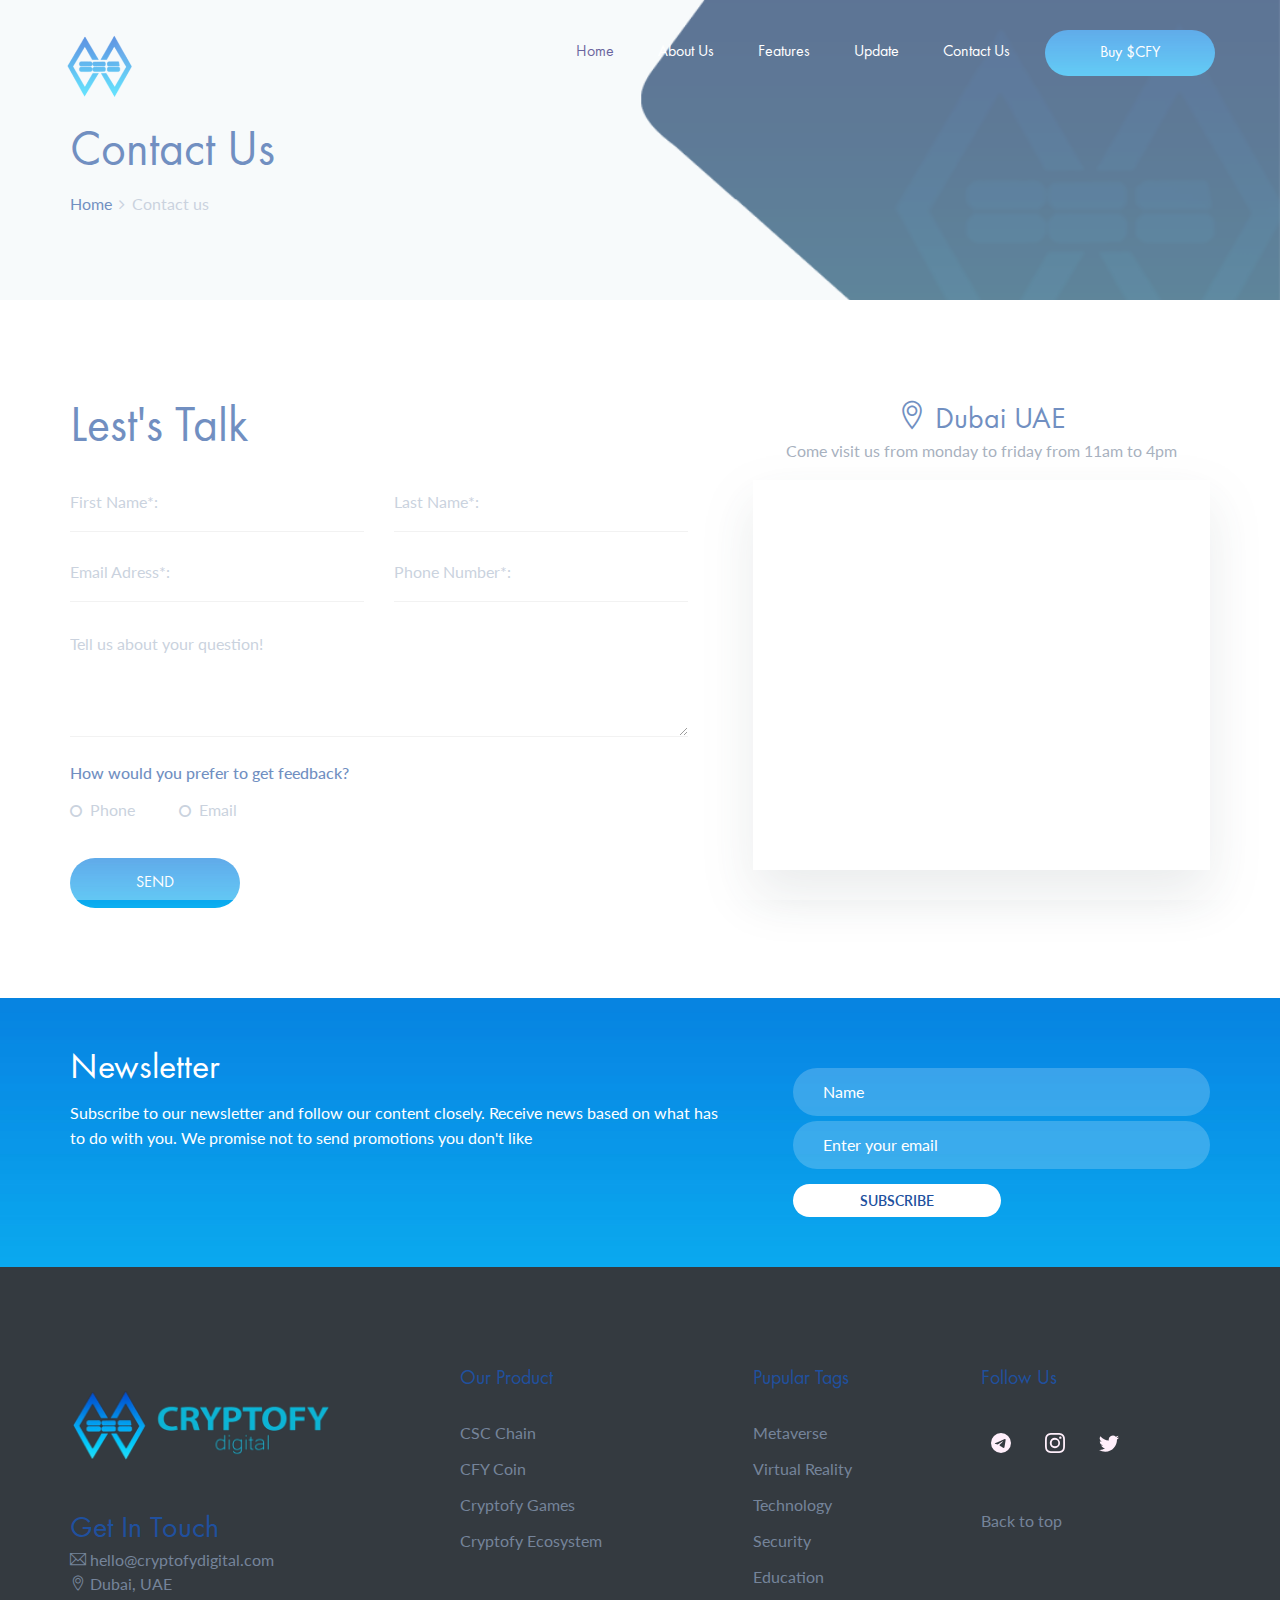
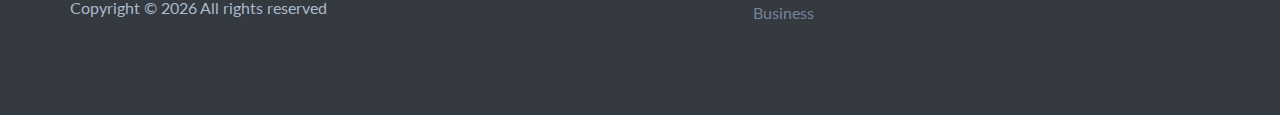
==== cryptofy/contact.html @ 487eb1ef "Initial commit" ====
<!DOCTYPE html>
<html lang="en">

<head>
	<title>CryptofyDigital</title>
	<meta charset="UTF-8">
	<meta name="description" content="Cryptocurrency Landing Page Template">
	<meta name="keywords" content="cryptocurrency, unica, creative, html">
	<meta name="viewport" content="width=device-width, initial-scale=1.0">

	<!-- Favicon -->
	<link href="img/icon.png" rel="shortcut icon" />


	<!-- Live style sheet -->
	<link href="https://cdn.jsdelivr.net/npm/bootstrap@5.3.0-alpha1/dist/css/bootstrap.min.css" rel="stylesheet"
		integrity="sha384-GLhlTQ8iRABdZLl6O3oVMWSktQOp6b7In1Zl3/Jr59b6EGGoI1aFkw7cmDA6j6gD" crossorigin="anonymous">
	<link href="https://unpkg.com/aos@2.3.1/dist/aos.css" rel="stylesheet">
	<link rel="stylesheet" href="Bootstrap/bootstrap-icons-1.9.1/fonts/bootstrap-icons.woff">

	<!-- Google Fonts -->
	<link href="https://fonts.googleapis.com/css?family=Lato" rel="stylesheet">

	<!-- Stylesheets -->
	<link rel="stylesheet" href="css/bootstrap.min.css" />
	<link rel="stylesheet" href="css/font-awesome.min.css" />
	<link rel="stylesheet" href="css/themify-icons.css" />
	<link rel="stylesheet" href="css/owl.carousel.css" />
	<link rel="stylesheet" href="css/style.css" />
	<link rel="stylesheet" href="cdnjs/aos.css">


	<!--[if lt IE 9]>
	  <script src="https://oss.maxcdn.com/html5shiv/3.7.2/html5shiv.min.js"></script>
	  <script src="https://oss.maxcdn.com/respond/1.4.2/respond.min.js"></script>
	<![endif]-->

</head>

<body>
	<!-- Page Preloder -->
	<div id="preloder">
		<div class="loader">
			<img src="img/icon.png" alt="">
		</div>
	</div>

	<!-- Header section -->
	<header class="header-section clearfix">
		<div class="container-fluid">
			<a href="index.html" class="site-logo" data-aos="fade-in" data-aos-delay="500" data-aos-duration="1000"
				data-aos-once="true">
				<img src="img/icon.png" alt="">
			</a>
			<div class="responsive-bar" style="color: #16d0c5;"><i class="fa fa-bars"></i></div>
			<a href="" class="user" style="color: #16d0c5;"><i class="fa fa-rocket"></i></a>
			<a href="" class="site-btn border-0"
				style="background-image: url('img/color.jpg'); background-size: cover; background-position: center;"
				data-aos="fade-in" data-aos-delay="900" data-aos-duration="1000" data-aos-once="true">
				Buy $CFY</a>
			<nav class="main-menu" data-aos="fade-in" data-aos-delay="800" data-aos-duration="1000"
				data-aos-once="true">
				<ul class="menu-list">
					<li><a href="home.html" style="color: #140b69;">Home</a></li>
					<li><a href="about.html">About Us</a></li>
					<li><a href="home.html #features">Features</a></li>
					<li><a href="update.html">Update</a></li>
					<li><a href="contact.html">Contact Us</a></li>
				</ul>
			</nav>
		</div>
	</header>
	<!-- Header section end -->




	<!-- Page info section -->
	<section id="top" class="page-info-section">
		<div class="container"> <br>
			<h2>Contact Us</h2>
			<div class="site-beradcamb">
				<a href="home.html">Home</a>
				<span><i class="fa fa-angle-right"></i> Contact us</span>
			</div>
		</div>
	</section>
	<!-- Page info end -->



	<!-- Contact section -->
	<section class="contact-page spad">
		<div class="container">
			<div class="row">
				<div class="col-lg-7">

					<h2 class="text-left">Lest's Talk</h2><br>

					<form class="contact-form">
						<div class="row">
							<div class="col-md-6">
								<div class="form-group">
									<input class="check-form" type="text" placeholder="First Name*:">
									<span><i class="ti-check"></i></span>
								</div>
							</div>
							<div class="col-md-6">
								<div class="form-group">
									<input class="check-form" type="text" placeholder="Last Name*:">
									<span><i class="ti-check"></i></span>
								</div>
							</div>
							<div class="col-md-6">
								<div class="form-group">
									<input class="check-form" type="text" placeholder="Email Adress*:">
									<span><i class="ti-check"></i></span>
								</div>
							</div>
							<div class="col-md-6">
								<div class="form-group">
									<input class="check-form" type="text" placeholder="Phone Number*:">
									<span><i class="ti-check"></i></span>
								</div>
							</div>
							<div class="col-md-12">
								<div class="form-group">
									<textarea placeholder="Tell us about your question!"></textarea>
								</div>
								<h5 class="mb-3">How would you prefer to get feedback?</h5>
								<div class="contact-type">
									<label class="ct-label">Phone
										<input type="radio" name="radio">
										<span class="checkmark"></span>
									</label>
									<label class="ct-label">Email
										<input type="radio" name="radio">
										<span class="checkmark"></span>
									</label>

								</div>

								<button class="site-btn sb-gradients mt-4"
									style="background-image: url('img/color.jpg'); background-size: cover; background-position: center;">SEND</button>
							</div>
						</div>
					</form>
				</div>

				<div class="col-lg-5 mt-5 mt-lg-0 direct-contat">

					<h3 class="text-center" data-aos="fade-up" data-aos-delay="500" data-aos-duration="1000"
						data-aos-once="true"> <i class="ti-location-pin"></i> Dubai UAE</h3>
					<p class="text-center" data-aos="fade-up" data-aos-delay="600" data-aos-duration="1000"
						data-aos-once="true">Come visit us from monday to friday from 11am to 4pm</p>
					<div class=" map" id="map-canvas" data-aos="fade-up" data-aos-delay="700" data-aos-duration="1000"
						data-aos-once="true">
						<iframe
							src="https://www.google.com/maps/embed?pb=!1m18!1m12!1m3!1d462560.3011847609!2d54.94728813023997!3d25.076381471610407!2m3!1f0!2f0!3f0!3m2!1i1024!2i768!4f13.1!3m3!1m2!1s0x3e5f43496ad9c645%3A0xbde66e5084295162!2sDubai%20-%20United%20Arab%20Emirates!5e0!3m2!1sen!2sng!4v1676379665597!5m2!1sen!2sng"
							width="460" height="390" style="border:0;" allowfullscreen="" loading="lazy"
							referrerpolicy="no-referrer-when-downgrade"></iframe>
					</div>
				</div>

			</div>
		</div>
	</section>
	<!-- Contact section end -->


	<!-- Newsletter section -->
	<section class="newsletter-section" style="background-image: url('img/color.jpg');
				background-size: cover; background-position: center;">
		<div class="container text-white">
			<div class="row">
				<div class="col-lg-7 newsletter-text">
					<h2>Newsletter</h2>
					<p>Subscribe to our newsletter and follow our content closely. Receive news based on what
						has to do
						with you.
						We promise not to send promotions you don't like</p>
				</div>
				<div class="col-lg-5 col-md-8 offset-lg-0 offset-md-2">
					<form class="newsletter-form">
						<input type="text" placeholder="Name" required>
						<input type="email" placeholder="Enter your email" required>
						<button class="btn btn-large">SUBSCRIBE</button>
					</form>
				</div>
			</div>
		</div>
	</section>
	<!-- Newsletter section end -->


	<!-- Footer section -->
	<footer class="footer-section bg-dark">
		<div class="container">
			<div class="row spad">
				<div class="col-md-6 col-lg-3 footer-widget">
					<img src="img/logo.png" class="mb-4" alt="">
					<h3>Get In Touch</h3>

					<a href="hello@cryptofydigital.com"><i class="ti-email"></i> hello@cryptofydigital.com</a>
					<br>

					<a href=""><i class="ti-location-pin"></i> Dubai, UAE</a> <br>
					<span>
						<!-- Link back to Colorlib can't be removed. Template is licensed under CC BY 3.0. -->
						Copyright &copy;
						<script>document.write( new Date().getFullYear() );</script> All rights reserved
					</span>
				</div>
				<div class="col-md-6 col-lg-2 offset-lg-1 footer-widget">
					<h5 class="widget-title">Our Product</h5>
					<ul>
						<li><a href="#">CSC Chain</a> </li>
						<li><a href="#">CFY Coin</a></li>
						<li><a href="#">Cryptofy Games</a></li>
						<li><a href="#">Cryptofy Ecosystem</a></li>
					</ul>
				</div>
				<div class="col-md-6 col-lg-2 offset-lg-1 footer-widget">
					<h5 class="widget-title">Pupular Tags</h5>
					<ul>
						<li><a href="#">Metaverse</a></li>
						<li><a href="#">Virtual Reality</a></li>
						<li><a href="#">Technology</a></li>
						<li><a href="#">Security</a></li>
						<li><a href="#">Education</a></li>
						<li><a href="#">Business</a></li>
					</ul>
				</div>
				<div class="col-md-6 col-lg-3 footer-widget pl-lg-5 pl-3">
					<h5 class="widget-title">Follow Us</h5>
					<div class="social">
						<a href="" class="telegram"><img src="img/telegram.svg" alt=""></i></a>
						<a href="" class="instagram"><img src="img/instagram.svg" alt=""></i></a>
						<a href="" class="twitter"><img src="img/twitter.svg" alt=""></i></a>
					</div><br> <br>

					<a href="#top">Back to top</a>
				</div>
			</div>


		</div>
	</footer>
	<!-- //Footer -->


	<!--====== Javascripts & Jquery ======-->

	<!-- live SCRIPT LINKING -->
	<!-- <script src="https://cdn.jsdelivr.net/npm/bootstrap@5.3.0-alpha1/dist/js/bootstrap.bundle.min.js" integrity="sha384-w76AqPfDkMBDXo30jS1Sgez6pr3x5MlQ1ZAGC+nuZB+EYdgRZgiwxhTBTkF7CXvN" crossorigin="anonymous"></script> -->

	<!-- <script src="https://unpkg.com/aos@2.3.1/dist/aos.js"></script> -->


	<script src="js/jquery-3.2.1.min.js"></script>
	<script src="js/owl.carousel.min.js"></script>
	<script src="js/main.js"></script>
	<script src=" Bootstrap/bootstrap-5.1.3-dist/js/bootstrap.bundle.js"></script>
	<script src="cdnjs/aos.js"></script>

	<script>
		AOS.init();
	</script>
</body>

</html>
---- cryptofy/css/themify-icons.css ----
@font-face {
	font-family: 'themify';
	src:url('../icon-fonts/themify.eot?-fvbane');
	src:url('../icon-fonts/themify.eot?#iefix-fvbane') format('embedded-opentype'),
		url('../icon-fonts/themify.woff?-fvbane') format('woff'),
		url('../icon-fonts/themify.ttf?-fvbane') format('truetype'),
		url('../icon-fonts/themify.svg?-fvbane#themify') format('svg');
	font-weight: normal;
	font-style: normal;
}

[class^="ti-"], [class*=" ti-"] {
	font-family: 'themify';
	speak: none;
	font-style: normal;
	font-weight: normal;
	font-variant: normal;
	text-transform: none;
	line-height: 1;

	/* Better Font Rendering =========== */
	-webkit-font-smoothing: antialiased;
	-moz-osx-font-smoothing: grayscale;
}

.ti-wand:before {
	content: "\e600";
}
.ti-volume:before {
	content: "\e601";
}
.ti-user:before {
	content: "\e602";
}
.ti-unlock:before {
	content: "\e603";
}
.ti-unlink:before {
	content: "\e604";
}
.ti-trash:before {
	content: "\e605";
}
.ti-thought:before {
	content: "\e606";
}
.ti-target:before {
	content: "\e607";
}
.ti-tag:before {
	content: "\e608";
}
.ti-tablet:before {
	content: "\e609";
}
.ti-star:before {
	content: "\e60a";
}
.ti-spray:before {
	content: "\e60b";
}
.ti-signal:before {
	content: "\e60c";
}
.ti-shopping-cart:before {
	content: "\e60d";
}
.ti-shopping-cart-full:before {
	content: "\e60e";
}
.ti-settings:before {
	content: "\e60f";
}
.ti-search:before {
	content: "\e610";
}
.ti-zoom-in:before {
	content: "\e611";
}
.ti-zoom-out:before {
	content: "\e612";
}
.ti-cut:before {
	content: "\e613";
}
.ti-ruler:before {
	content: "\e614";
}
.ti-ruler-pencil:before {
	content: "\e615";
}
.ti-ruler-alt:before {
	content: "\e616";
}
.ti-bookmark:before {
	content: "\e617";
}
.ti-bookmark-alt:before {
	content: "\e618";
}
.ti-reload:before {
	content: "\e619";
}
.ti-plus:before {
	content: "\e61a";
}
.ti-pin:before {
	content: "\e61b";
}
.ti-pencil:before {
	content: "\e61c";
}
.ti-pencil-alt:before {
	content: "\e61d";
}
.ti-paint-roller:before {
	content: "\e61e";
}
.ti-paint-bucket:before {
	content: "\e61f";
}
.ti-na:before {
	content: "\e620";
}
.ti-mobile:before {
	content: "\e621";
}
.ti-minus:before {
	content: "\e622";
}
.ti-medall:before {
	content: "\e623";
}
.ti-medall-alt:before {
	content: "\e624";
}
.ti-marker:before {
	content: "\e625";
}
.ti-marker-alt:before {
	content: "\e626";
}
.ti-arrow-up:before {
	content: "\e627";
}
.ti-arrow-right:before {
	content: "\e628";
}
.ti-arrow-left:before {
	content: "\e629";
}
.ti-arrow-down:before {
	content: "\e62a";
}
.ti-lock:before {
	content: "\e62b";
}
.ti-location-arrow:before {
	content: "\e62c";
}
.ti-link:before {
	content: "\e62d";
}
.ti-layout:before {
	content: "\e62e";
}
.ti-layers:before {
	content: "\e62f";
}
.ti-layers-alt:before {
	content: "\e630";
}
.ti-key:before {
	content: "\e631";
}
.ti-import:before {
	content: "\e632";
}
.ti-image:before {
	content: "\e633";
}
.ti-heart:before {
	content: "\e634";
}
.ti-heart-broken:before {
	content: "\e635";
}
.ti-hand-stop:before {
	content: "\e636";
}
.ti-hand-open:before {
	content: "\e637";
}
.ti-hand-drag:before {
	content: "\e638";
}
.ti-folder:before {
	content: "\e639";
}
.ti-flag:before {
	content: "\e63a";
}
.ti-flag-alt:before {
	content: "\e63b";
}
.ti-flag-alt-2:before {
	content: "\e63c";
}
.ti-eye:before {
	content: "\e63d";
}
.ti-export:before {
	content: "\e63e";
}
.ti-exchange-vertical:before {
	content: "\e63f";
}
.ti-desktop:before {
	content: "\e640";
}
.ti-cup:before {
	content: "\e641";
}
.ti-crown:before {
	content: "\e642";
}
.ti-comments:before {
	content: "\e643";
}
.ti-comment:before {
	content: "\e644";
}
.ti-comment-alt:before {
	content: "\e645";
}
.ti-close:before {
	content: "\e646";
}
.ti-clip:before {
	content: "\e647";
}
.ti-angle-up:before {
	content: "\e648";
}
.ti-angle-right:before {
	content: "\e649";
}
.ti-angle-left:before {
	content: "\e64a";
}
.ti-angle-down:before {
	content: "\e64b";
}
.ti-check:before {
	content: "\e64c";
}
.ti-check-box:before {
	content: "\e64d";
}
.ti-camera:before {
	content: "\e64e";
}
.ti-announcement:before {
	content: "\e64f";
}
.ti-brush:before {
	content: "\e650";
}
.ti-briefcase:before {
	content: "\e651";
}
.ti-bolt:before {
	content: "\e652";
}
.ti-bolt-alt:before {
	content: "\e653";
}
.ti-blackboard:before {
	content: "\e654";
}
.ti-bag:before {
	content: "\e655";
}
.ti-move:before {
	content: "\e656";
}
.ti-arrows-vertical:before {
	content: "\e657";
}
.ti-arrows-horizontal:before {
	content: "\e658";
}
.ti-fullscreen:before {
	content: "\e659";
}
.ti-arrow-top-right:before {
	content: "\e65a";
}
.ti-arrow-top-left:before {
	content: "\e65b";
}
.ti-arrow-circle-up:before {
	content: "\e65c";
}
.ti-arrow-circle-right:before {
	content: "\e65d";
}
.ti-arrow-circle-left:before {
	content: "\e65e";
}
.ti-arrow-circle-down:before {
	content: "\e65f";
}
.ti-angle-double-up:before {
	content: "\e660";
}
.ti-angle-double-right:before {
	content: "\e661";
}
.ti-angle-double-left:before {
	content: "\e662";
}
.ti-angle-double-down:before {
	content: "\e663";
}
.ti-zip:before {
	content: "\e664";
}
.ti-world:before {
	content: "\e665";
}
.ti-wheelchair:before {
	content: "\e666";
}
.ti-view-list:before {
	content: "\e667";
}
.ti-view-list-alt:before {
	content: "\e668";
}
.ti-view-grid:before {
	content: "\e669";
}
.ti-uppercase:before {
	content: "\e66a";
}
.ti-upload:before {
	content: "\e66b";
}
.ti-underline:before {
	content: "\e66c";
}
.ti-truck:before {
	content: "\e66d";
}
.ti-timer:before {
	content: "\e66e";
}
.ti-ticket:before {
	content: "\e66f";
}
.ti-thumb-up:before {
	content: "\e670";
}
.ti-thumb-down:before {
	content: "\e671";
}
.ti-text:before {
	content: "\e672";
}
.ti-stats-up:before {
	content: "\e673";
}
.ti-stats-down:before {
	content: "\e674";
}
.ti-split-v:before {
	content: "\e675";
}
.ti-split-h:before {
	content: "\e676";
}
.ti-smallcap:before {
	content: "\e677";
}
.ti-shine:before {
	content: "\e678";
}
.ti-shift-right:before {
	content: "\e679";
}
.ti-shift-left:before {
	content: "\e67a";
}
.ti-shield:before {
	content: "\e67b";
}
.ti-notepad:before {
	content: "\e67c";
}
.ti-server:before {
	content: "\e67d";
}
.ti-quote-right:before {
	content: "\e67e";
}
.ti-quote-left:before {
	content: "\e67f";
}
.ti-pulse:before {
	content: "\e680";
}
.ti-printer:before {
	content: "\e681";
}
.ti-power-off:before {
	content: "\e682";
}
.ti-plug:before {
	content: "\e683";
}
.ti-pie-chart:before {
	content: "\e684";
}
.ti-paragraph:before {
	content: "\e685";
}
.ti-panel:before {
	content: "\e686";
}
.ti-package:before {
	content: "\e687";
}
.ti-music:before {
	content: "\e688";
}
.ti-music-alt:before {
	content: "\e689";
}
.ti-mouse:before {
	content: "\e68a";
}
.ti-mouse-alt:before {
	content: "\e68b";
}
.ti-money:before {
	content: "\e68c";
}
.ti-microphone:before {
	content: "\e68d";
}
.ti-menu:before {
	content: "\e68e";
}
.ti-menu-alt:before {
	content: "\e68f";
}
.ti-map:before {
	content: "\e690";
}
.ti-map-alt:before {
	content: "\e691";
}
.ti-loop:before {
	content: "\e692";
}
.ti-location-pin:before {
	content: "\e693";
}
.ti-list:before {
	content: "\e694";
}
.ti-light-bulb:before {
	content: "\e695";
}
.ti-Italic:before {
	content: "\e696";
}
.ti-info:before {
	content: "\e697";
}
.ti-infinite:before {
	content: "\e698";
}
.ti-id-badge:before {
	content: "\e699";
}
.ti-hummer:before {
	content: "\e69a";
}
.ti-home:before {
	content: "\e69b";
}
.ti-help:before {
	content: "\e69c";
}
.ti-headphone:before {
	content: "\e69d";
}
.ti-harddrives:before {
	content: "\e69e";
}
.ti-harddrive:before {
	content: "\e69f";
}
.ti-gift:before {
	content: "\e6a0";
}
.ti-game:before {
	content: "\e6a1";
}
.ti-filter:before {
	content: "\e6a2";
}
.ti-files:before {
	content: "\e6a3";
}
.ti-file:before {
	content: "\e6a4";
}
.ti-eraser:before {
	content: "\e6a5";
}
.ti-envelope:before {
	content: "\e6a6";
}
.ti-download:before {
	content: "\e6a7";
}
.ti-direction:before {
	content: "\e6a8";
}
.ti-direction-alt:before {
	content: "\e6a9";
}
.ti-dashboard:before {
	content: "\e6aa";
}
.ti-control-stop:before {
	content: "\e6ab";
}
.ti-control-shuffle:before {
	content: "\e6ac";
}
.ti-control-play:before {
	content: "\e6ad";
}
.ti-control-pause:before {
	content: "\e6ae";
}
.ti-control-forward:before {
	content: "\e6af";
}
.ti-control-backward:before {
	content: "\e6b0";
}
.ti-cloud:before {
	content: "\e6b1";
}
.ti-cloud-up:before {
	content: "\e6b2";
}
.ti-cloud-down:before {
	content: "\e6b3";
}
.ti-clipboard:before {
	content: "\e6b4";
}
.ti-car:before {
	content: "\e6b5";
}
.ti-calendar:before {
	content: "\e6b6";
}
.ti-book:before {
	content: "\e6b7";
}
.ti-bell:before {
	content: "\e6b8";
}
.ti-basketball:before {
	content: "\e6b9";
}
.ti-bar-chart:before {
	content: "\e6ba";
}
.ti-bar-chart-alt:before {
	content: "\e6bb";
}
.ti-back-right:before {
	content: "\e6bc";
}
.ti-back-left:before {
	content: "\e6bd";
}
.ti-arrows-corner:before {
	content: "\e6be";
}
.ti-archive:before {
	content: "\e6bf";
}
.ti-anchor:before {
	content: "\e6c0";
}
.ti-align-right:before {
	content: "\e6c1";
}
.ti-align-left:before {
	content: "\e6c2";
}
.ti-align-justify:before {
	content: "\e6c3";
}
.ti-align-center:before {
	content: "\e6c4";
}
.ti-alert:before {
	content: "\e6c5";
}
.ti-alarm-clock:before {
	content: "\e6c6";
}
.ti-agenda:before {
	content: "\e6c7";
}
.ti-write:before {
	content: "\e6c8";
}
.ti-window:before {
	content: "\e6c9";
}
.ti-widgetized:before {
	content: "\e6ca";
}
.ti-widget:before {
	content: "\e6cb";
}
.ti-widget-alt:before {
	content: "\e6cc";
}
.ti-wallet:before {
	content: "\e6cd";
}
.ti-video-clapper:before {
	content: "\e6ce";
}
.ti-video-camera:before {
	content: "\e6cf";
}
.ti-vector:before {
	content: "\e6d0";
}
.ti-themify-logo:before {
	content: "\e6d1";
}
.ti-themify-favicon:before {
	content: "\e6d2";
}
.ti-themify-favicon-alt:before {
	content: "\e6d3";
}
.ti-support:before {
	content: "\e6d4";
}
.ti-stamp:before {
	content: "\e6d5";
}
.ti-split-v-alt:before {
	content: "\e6d6";
}
.ti-slice:before {
	content: "\e6d7";
}
.ti-shortcode:before {
	content: "\e6d8";
}
.ti-shift-right-alt:before {
	content: "\e6d9";
}
.ti-shift-left-alt:before {
	content: "\e6da";
}
.ti-ruler-alt-2:before {
	content: "\e6db";
}
.ti-receipt:before {
	content: "\e6dc";
}
.ti-pin2:before {
	content: "\e6dd";
}
.ti-pin-alt:before {
	content: "\e6de";
}
.ti-pencil-alt2:before {
	content: "\e6df";
}
.ti-palette:before {
	content: "\e6e0";
}
.ti-more:before {
	content: "\e6e1";
}
.ti-more-alt:before {
	content: "\e6e2";
}
.ti-microphone-alt:before {
	content: "\e6e3";
}
.ti-magnet:before {
	content: "\e6e4";
}
.ti-line-double:before {
	content: "\e6e5";
}
.ti-line-dotted:before {
	content: "\e6e6";
}
.ti-line-dashed:before {
	content: "\e6e7";
}
.ti-layout-width-full:before {
	content: "\e6e8";
}
.ti-layout-width-default:before {
	content: "\e6e9";
}
.ti-layout-width-default-alt:before {
	content: "\e6ea";
}
.ti-layout-tab:before {
	content: "\e6eb";
}
.ti-layout-tab-window:before {
	content: "\e6ec";
}
.ti-layout-tab-v:before {
	content: "\e6ed";
}
.ti-layout-tab-min:before {
	content: "\e6ee";
}
.ti-layout-slider:before {
	content: "\e6ef";
}
.ti-layout-slider-alt:before {
	content: "\e6f0";
}
.ti-layout-sidebar-right:before {
	content: "\e6f1";
}
.ti-layout-sidebar-none:before {
	content: "\e6f2";
}
.ti-layout-sidebar-left:before {
	content: "\e6f3";
}
.ti-layout-placeholder:before {
	content: "\e6f4";
}
.ti-layout-menu:before {
	content: "\e6f5";
}
.ti-layout-menu-v:before {
	content: "\e6f6";
}
.ti-layout-menu-separated:before {
	content: "\e6f7";
}
.ti-layout-menu-full:before {
	content: "\e6f8";
}
.ti-layout-media-right-alt:before {
	content: "\e6f9";
}
.ti-layout-media-right:before {
	content: "\e6fa";
}
.ti-layout-media-overlay:before {
	content: "\e6fb";
}
.ti-layout-media-overlay-alt:before {
	content: "\e6fc";
}
.ti-layout-media-overlay-alt-2:before {
	content: "\e6fd";
}
.ti-layout-media-left-alt:before {
	content: "\e6fe";
}
.ti-layout-media-left:before {
	content: "\e6ff";
}
.ti-layout-media-center-alt:before {
	content: "\e700";
}
.ti-layout-media-center:before {
	content: "\e701";
}
.ti-layout-list-thumb:before {
	content: "\e702";
}
.ti-layout-list-thumb-alt:before {
	content: "\e703";
}
.ti-layout-list-post:before {
	content: "\e704";
}
.ti-layout-list-large-image:before {
	content: "\e705";
}
.ti-layout-line-solid:before {
	content: "\e706";
}
.ti-layout-grid4:before {
	content: "\e707";
}
.ti-layout-grid3:before {
	content: "\e708";
}
.ti-layout-grid2:before {
	content: "\e709";
}
.ti-layout-grid2-thumb:before {
	content: "\e70a";
}
.ti-layout-cta-right:before {
	content: "\e70b";
}
.ti-layout-cta-left:before {
	content: "\e70c";
}
.ti-layout-cta-center:before {
	content: "\e70d";
}
.ti-layout-cta-btn-right:before {
	content: "\e70e";
}
.ti-layout-cta-btn-left:before {
	content: "\e70f";
}
.ti-layout-column4:before {
	content: "\e710";
}
.ti-layout-column3:before {
	content: "\e711";
}
.ti-layout-column2:before {
	content: "\e712";
}
.ti-layout-accordion-separated:before {
	content: "\e713";
}
.ti-layout-accordion-merged:before {
	content: "\e714";
}
.ti-layout-accordion-list:before {
	content: "\e715";
}
.ti-ink-pen:before {
	content: "\e716";
}
.ti-info-alt:before {
	content: "\e717";
}
.ti-help-alt:before {
	content: "\e718";
}
.ti-headphone-alt:before {
	content: "\e719";
}
.ti-hand-point-up:before {
	content: "\e71a";
}
.ti-hand-point-right:before {
	content: "\e71b";
}
.ti-hand-point-left:before {
	content: "\e71c";
}
.ti-hand-point-down:before {
	content: "\e71d";
}
.ti-gallery:before {
	content: "\e71e";
}
.ti-face-smile:before {
	content: "\e71f";
}
.ti-face-sad:before {
	content: "\e720";
}
.ti-credit-card:before {
	content: "\e721";
}
.ti-control-skip-forward:before {
	content: "\e722";
}
.ti-control-skip-backward:before {
	content: "\e723";
}
.ti-control-record:before {
	content: "\e724";
}
.ti-control-eject:before {
	content: "\e725";
}
.ti-comments-smiley:before {
	content: "\e726";
}
.ti-brush-alt:before {
	content: "\e727";
}
.ti-youtube:before {
	content: "\e728";
}
.ti-vimeo:before {
	content: "\e729";
}
.ti-twitter:before {
	content: "\e72a";
}
.ti-time:before {
	content: "\e72b";
}
.ti-tumblr:before {
	content: "\e72c";
}
.ti-skype:before {
	content: "\e72d";
}
.ti-share:before {
	content: "\e72e";
}
.ti-share-alt:before {
	content: "\e72f";
}
.ti-rocket:before {
	content: "\e730";
}
.ti-pinterest:before {
	content: "\e731";
}
.ti-new-window:before {
	content: "\e732";
}
.ti-microsoft:before {
	content: "\e733";
}
.ti-list-ol:before {
	content: "\e734";
}
.ti-linkedin:before {
	content: "\e735";
}
.ti-layout-sidebar-2:before {
	content: "\e736";
}
.ti-layout-grid4-alt:before {
	content: "\e737";
}
.ti-layout-grid3-alt:before {
	content: "\e738";
}
.ti-layout-grid2-alt:before {
	content: "\e739";
}
.ti-layout-column4-alt:before {
	content: "\e73a";
}
.ti-layout-column3-alt:before {
	content: "\e73b";
}
.ti-layout-column2-alt:before {
	content: "\e73c";
}
.ti-instagram:before {
	content: "\e73d";
}
.ti-google:before {
	content: "\e73e";
}
.ti-github:before {
	content: "\e73f";
}
.ti-flickr:before {
	content: "\e740";
}
.ti-facebook:before {
	content: "\e741";
}
.ti-dropbox:before {
	content: "\e742";
}
.ti-dribbble:before {
	content: "\e743";
}
.ti-apple:before {
	content: "\e744";
}
.ti-android:before {
	content: "\e745";
}
.ti-save:before {
	content: "\e746";
}
.ti-save-alt:before {
	content: "\e747";
}
.ti-yahoo:before {
	content: "\e748";
}
.ti-wordpress:before {
	content: "\e749";
}
.ti-vimeo-alt:before {
	content: "\e74a";
}
.ti-twitter-alt:before {
	content: "\e74b";
}
.ti-tumblr-alt:before {
	content: "\e74c";
}
.ti-trello:before {
	content: "\e74d";
}
.ti-stack-overflow:before {
	content: "\e74e";
}
.ti-soundcloud:before {
	content: "\e74f";
}
.ti-sharethis:before {
	content: "\e750";
}
.ti-sharethis-alt:before {
	content: "\e751";
}
.ti-reddit:before {
	content: "\e752";
}
.ti-pinterest-alt:before {
	content: "\e753";
}
.ti-microsoft-alt:before {
	content: "\e754";
}
.ti-linux:before {
	content: "\e755";
}
.ti-jsfiddle:before {
	content: "\e756";
}
.ti-joomla:before {
	content: "\e757";
}
.ti-html5:before {
	content: "\e758";
}
.ti-flickr-alt:before {
	content: "\e759";
}
.ti-email:before {
	content: "\e75a";
}
.ti-drupal:before {
	content: "\e75b";
}
.ti-dropbox-alt:before {
	content: "\e75c";
}
.ti-css3:before {
	content: "\e75d";
}
.ti-rss:before {
	content: "\e75e";
}
.ti-rss-alt:before {
	content: "\e75f";
}
---- cryptofy/css/style.css ----
/* =================================
------------------------------------
  Cryptocurrency - Landing Page
  Version: 1.0
 ------------------------------------ 
 ====================================*/



/*----------------------------------------*/
/* Template default CSS
/*----------------------------------------*/

@font-face {
	font-family: 'Futura';
	src: url("../fonts/Futura.woff");
}

* {
	margin: 0;
	padding: 0;
}

html,
body {
	height: 100%;
	font-family: "Lato", sans-serif;
	-webkit-font-smoothing: antialiased;
	font-smoothing: antialiased;
}

h1,
h2,
h3,
h4,
h5,
h6 {
	color: #20509e;
	margin: 0;
	font-weight: 500;
	font-family: "Futura", sans-serif;
}

h1 {
	font-size: 70px;
}

h2 {
	font-size: 48px;
}

h3 {
	font-size: 30px;
}

h4 {
	font-size: 24px;
}

h5 {
	font-size: 20px;
}

h6 {
	font-size: 14px;
}

p {
	font-size: 15.7px;
	color: #75849a;
	line-height: 1.6;
}

img {
	max-width: 100%;
}

input:focus,
select:focus,
button:focus,
textarea:focus {
	outline: none;
}

a:hover,
a:focus {
	text-decoration: none;
	outline: none;
}

ul,
ol {
	padding: 0;
	margin: 0;
}

/*---------------------
	Helper CSS
-----------------------*/

.spad {
	padding-top: 100px;
	padding-bottom: 90px;
}

.section-title {
	margin-bottom: 60px;
}

.section-title h2 {
	margin-bottom: 20px;
}

.section-title p {
	margin-bottom: 0;
}

.set-bg {
	background-repeat: no-repeat;
	background-size: cover;
	background-position: center 0;
}

.text-white h1,
.text-white h2,
.text-white h3,
.text-white h4,
.text-white h5,
.text-white p,
.text-white span,
.text-white li,
.text-white a {
	color: #fff;
}

/*---------------------
	Commom elements
-----------------------*/

/* Buttons */

.site-btn {
	position: relative;
	display: inline-block;
	padding: 15px 30px;
	font-size: 16px;
	font-weight: 500;
	line-height: 16px;
	border-radius: 50px;
	font-family: "Futura", sans-serif;
	min-width: 170px;
	text-align: center;
	border: 2px solid #7ad4cc;
	cursor: pointer;
	color: #fff;
}

.site-btn:hover {
	color: #fff;
}

.site-btn.no-radius {
	border-radius: 2px;
}

.site-btn.sb-full-- {
	display: block;
	width: 100%;
	border-radius: 0;
}

.site-btn.sb-gradients {
	padding: 17px 32px;
	border: none;
	color: #fff;
}

.site-btn.sb-gradients.sbg-line {
	color: #20509e;
	z-index: 1;
}

.site-btn.sb-gradients.sbg-line:after {
	position: absolute;
	content: '';
	width: calc(100% - 4px);
	height: calc(100% - 4px);
	background: #fff;
	top: 2px;
	left: 2px;
	z-index: -1;
	border-radius: 50px;
}

.site-btn.sb-gradients.sbg-line:hover {
	color: #20509e;
}

.gradient-bg,
.site-btn.sb-gradients,
.member-social a:hover,
.single-blog-page .social-share a:hover,
.comment .comment-content .c-btn:hover,
.comment-form label {
	/* FF3.6-15 */
	/* Chrome10-25,Safari5.1-6 */
	background: -webkit-gradient(linear, left top, right top, from(#3e2bce), color-stop(100%, #2dd3aa), color-stop(100%, #2dd3aa), to(#2dd3aa));
	background: -o-linear-gradient(left, #3e2bce 0%, #2dd3aa 100%, #2dd3aa 100%, #2dd3aa 100%);
	background: linear-gradient(to right, #3e2bce 0%, #2dd3aa 100%, #2dd3aa 100%, #2dd3aa 100%);
	/* W3C, IE10+, FF16+, Chrome26+, Opera12+, Safari7+ */
	filter: progid:DXImageTransform.Microsoft.gradient(startColorstr='#3e2bce', endColorstr='#2dd3aa', GradientType=1);
	/* IE6-9 */
}

/* Image Popup */

.img-popup-warp .mfp-content,
.img-popup-warp.mfp-ready.mfp-removing .mfp-content {
	opacity: 0;
	-webkit-transform: scale(0.8);
	-ms-transform: scale(0.8);
	transform: scale(0.8);
	-webkit-transition: all 0.4s;
	-o-transition: all 0.4s;
	transition: all 0.4s;
}

.img-popup-warp.mfp-ready .mfp-content {
	opacity: 1;
	-webkit-transform: scale(1);
	-ms-transform: scale(1);
	transform: scale(1);
}

/* Preloder */

#preloder {
	position: fixed;
	width: 100%;
	height: 100%;
	top: 0;
	left: 0;
	z-index: 999999;
	background: white;
}

.loader {
	width: 100px;
	height: 100px;
	position: absolute;
	top: 50%;
	left: 50%;
	margin-top: -13px;
	margin-left: -50px;
	border-radius: 60px;
	animation: loader 1s linear infinite;
	-webkit-animation: loader 1.5s linear infinite;
}

@keyframes loader {
	0% {
		-webkit-transform: rotate(0deg);
		transform: rotate(0deg);
		/* border: 4px solid #180775;
		border-left-color: transparent; */
	}

	50% {
		-webkit-transform: rotate(180deg);
		transform: rotate(180deg);
		/* border: 4px solid #5654b8;
		border-left-color: transparent; */
	}

	100% {
		-webkit-transform: rotate(360deg);
		transform: rotate(360deg);
		/* border: 4px solid #c91d11;
		border-left-color: transparent; */
	}
}

@-webkit-keyframes loader {
	0% {
		-webkit-transform: rotate(0deg);
		/* border: 4px solid #cc5f5f;
		border-left-color: transparent; */
	}

	50% {
		-webkit-transform: rotate(180deg);
		/* border: 4px solid #673ab7;
		border-left-color: transparent; */
	}

	100% {
		-webkit-transform: rotate(360deg);
		/* border: 4px solid #f44336;
		border-left-color: transparent; */
	}
}

/*---------------------
	Header section
-----------------------*/

.header-section {
	position: absolute;
	width: 100%;
	top: 0;
	padding: 30px 50px 0;
	z-index: 99;
}

.site-logo img {
	width: 70px;
}

.header-section .site-btn {
	float: right;
	margin-left: 60px;
}

.header-section .responsive-bar,
.header-section .user {
	display: none;
}

.main-menu {
	float: right;
}

.menu-list {
	list-style: none;
}

.menu-list li {
	display: inline;
}

.menu-list li a {
	display: inline-block;
	font-family: "Futura", sans-serif;
	font-size: 16px;
	padding: 10px 5px;
	margin-right: 30px;
	color: #fff;
}

.social1 a {
	width: 40px;
	height: 40px;
	border-radius: 50%;
	color: #fff;
	display: inline-block;
	margin-right: 10px;
	text-align: center;
	padding-top: 7px;
	font-size: 18px;
	background: #16d0c5;
}

.social1 a img {
	filter: invert(1) sepia(1) saturate(3) hue-rotate(275deg);
	width: 20px;
}



/*---------------------
	Hero Section
-----------------------*/

.hero-section {
	height: 900px;
	padding-top: 260px;
	display: block;
	background-image: url("../img/hero-bg.png");
	background-size: cover;
	background-color: #f3f7f9;
	background-position: right top;
	/* background-repeat: no-repeat; */
	position: relative;
	overflow: hidden;
}

.hero-section .coin-image {
	width: 685px;
	max-width: none;
	position: relative;
	left: 80px;
	margin-top: -23%;
}

.hero-text {
	padding-top: 60px;
}

.hero-text a img {
	width: 20px;
}

.hero-text h2 {
	font-size: 70px;
	margin-bottom: 35px;
}

.hero-text h2 span {
	color: #16d0c5;
}

.hero-text h4 {
	color: #75849a;
	font-size: 22px;
}

.hero-subscribe-from {
	margin-top: 50px;
	display: block;
}

.hero-subscribe-from input {
	width: 315px;
	border: 1px solid #ebebeb;
	background: #fff;
	height: 48px;
	padding: 0 25px;
	border-radius: 50px;
	font-family: "Futura", sans-serif;
	font-size: 16px;
	margin-right: 8px;
	margin-bottom: 20px;
}

/*---------------------
  About Section
-----------------------*/

.about-section .container {
	position: relative;
}

.about-text h2 {
	font-size: 48px;
	margin-bottom: 25px;
}

.about-text h5 {
	font-family: "Lato", sans-serif;
	margin-bottom: 20px;
}

.about-text h5 img {
	width: 50px;
	filter: invert(1) sepia(1) saturate(-20) hue-rotate(275deg);
}

.about-text p {
	font-size: 18px;
}

.about-img {
	position: absolute;
	top: 0;
	left: -120px;
	width: 662px;
}

.about-img img {

	width: 500px;
	margin-top: 10%;
	cursor: pointer;
}

/*---------------------
  Feature Section
-----------------------*/

.features-section .container {
	margin-bottom: -45px;
}

.feature i {
	font-size: 48px;
	float: left;
	padding-top: 10px;
}

.feature .feature-content {
	padding-left: 70px;
}

.feature .feature-content h4 {
	margin-bottom: 15px;
}

.feature .readmore {
	text-decoration: underline;
	line-height: 1.2;
}

/*---------------------
	Process Section
-----------------------*/

.process:last-child .process-step:after {
	display: none;
}

.process-step {
	position: relative;
	text-align: center;
	padding: 35px;
	margin-top: 30px;
	-webkit-box-shadow: 0 14px 43px rgba(33, 54, 61, 0.15);
	box-shadow: 0 14px 43px rgba(33, 54, 61, 0.15);
}

.process-step .process-icon {
	height: 55px;
	margin-bottom: 30px;
	padding-top: 5px;
}

.process-step h4 {
	margin-bottom: 15px;
}

.process-step p {
	margin-bottom: 0;
}

.process-step:after {
	position: absolute;
	content: '';
	width: 275px;
	height: 56px;
	top: -40px;
	right: -40%;
	/* background: url("../img/process-line.png") no-repeat scroll 0 0/cover; */
}

/*---------------------
	Fact Section
-----------------------*/

.fact-section {
	padding: 100px 0;
}

.fact {
	display: inline-block;
	position: relative;
}

.fact h2 {
	float: left;
	color: #16d0c5;
	font-size: 60px;
	margin-right: 20px;
}

.fact p {
	float: left;
	padding-top: 14px;
	line-height: 1.4;
	color: #fff;
	text-transform: uppercase;
}

.fact i {
	position: absolute;
	right: -20px;
	top: -10px;
	font-size: 90px;
	color: #fff;
	z-index: 0;
	opacity: 0.1;
}



/* ...............
   blank section
   ............. */
.blank-section {
	width: 100%;
	height: 30vh;
}

/*---------------------
	Team Section
-----------------------*/

.team-section {
	background: #f3f7f9;
	overflow: hidden;
}

.team-members {
	margin: 0 -10px;
}

.member {
	background: #fff;
	width: calc(20% - 25px);
	display: inline-block;
	margin: 0 10px;
	text-align: center;
	padding: 50px 10px;
	-webkit-box-shadow: 1px 1px 1px rgba(33, 54, 61, 0.15);
	box-shadow: 1px 1px 1px rgba(33, 54, 61, 0.15);
	border-radius: 10px;
	position: relative;
}

.member h2 {
	font-size: 22px;
	margin-bottom: 5px;
}

.member span {
	font-size: 14px;
	color: #75849a;
	display: block;
}

.member .member-text {
	-webkit-transition: all 0.4s;
	-o-transition: all 0.4s;
	transition: all 0.4s;
	opacity: 1;
}

.member:hover {
	-webkit-box-shadow: 1px 14px 43px rgba(33, 54, 61, 0.15);
	box-shadow: 1px 14px 43px rgba(33, 54, 61, 0.15);
}

.member:hover .member-info {
	opacity: 1;
}

.member:hover .member-text {
	opacity: 0;
}

.member-img {
	width: 230px;
	height: 230px;
	display: inline-block;
	border-radius: 50%;
	margin-bottom: 25px;
}

.member-social {
	padding-top: 25px;
	background: #fff;
	position: relative;
	z-index: 2;
}

.member-social a {
	width: 50px;
	height: 50px;
	display: inline-block;
	border-radius: 50%;
	background: #cbd3df;
	color: #fff;
	padding-top: 13px;
	margin: 0 8px;
}

.member-meta {
	padding-left: 85px;
}

.member-info {
	padding: 50px 60px 10px;
	position: absolute;
	width: 100%;
	top: 0;
	left: 0;
	text-align: left;
	opacity: 0;
	-webkit-transition: all 0.4s;
	-o-transition: all 0.4s;
	transition: all 0.4s;
	height: 380px;
	overflow-y: auto;
}

.member-info p {
	display: block;
	padding-top: 25px;
	margin-bottom: 0;
}

.member-img.mf {
	width: 60px;
	height: 60px;
	opacity: 1;
	float: left;
	margin-bottom: 0;
}

/*---------------------
  Review Section
-----------------------*/


.review-text-slider .review-text img {
	width: 200px;
	border-radius: 50px;
}

.review-text p {
	font-size: 22px;
	color: white;
}

.review-text-slider .owl-nav {
	padding-top: 15px;
}

.review-text-slider .owl-prev,
.review-text-slider .owl-next {
	width: 50px;
	height: 50px;
	display: inline-block;
	background: #323233;
	color: #fff;
	font-size: 24px;
	text-align: center;
	margin-right: 10px;
	border-radius: 50%;
	padding-top: 8px;
}


/*---------------------
	Newsletter Section
-----------------------*/

.newsletter-section {
	padding: 50px 0;
}

.newsletter-text h2 {
	font-size: 36px;
	margin-bottom: 10px;
}

.newsletter-text p {
	margin-bottom: 0;
}

.newsletter-form {
	position: relative;
	margin-top: 20px;
	padding-left: 40px;
}

.newsletter-form input {
	width: 100%;
	font-size: 16px;
	padding: 12px 30px;
	border: none;
	border-radius: 50px;
	padding-right: 160px;
	background: rgba(255, 255, 255, 0.2);
	color: #fff;
	margin-bottom: 5px;
}

.newsletter-form button {
	/* position: absolute; */
	right: 0;
	top: 0;
	margin-top: 10px;
	height: 100%;
	border: none;
	border-radius: 50px 50px 50px 50px;
	min-width: 140px;
	background: #fff;
	color: #20509e;
	font-size: 14px;
	font-weight: 600;
	cursor: pointer;
	width: 50%;
}

.newsletter-form ::-webkit-input-placeholder {
	color: #fff;
}

.newsletter-form :-ms-input-placeholder {
	color: #fff;
}

.newsletter-form ::-ms-input-placeholder {
	color: #fff;
}

.newsletter-form ::placeholder {
	color: #fff;
}

/*---------------------
  Blog Section
-----------------------*/

.blog-section {
	background: #f3f7f9;
}

.blog-thumb {
	margin-bottom: 0;
}

.blog-text {
	background: #fff;
	padding: 30px;
	-webkit-box-shadow: 0px 23px 49px rgba(33, 54, 61, 0.1);
	box-shadow: 0px 23px 49px rgba(33, 54, 61, 0.1);
}

.blog-text .post-date {
	font-size: 14px;
	font-family: "Futura", sans-serif;
	color: #16d0c5;
	text-transform: uppercase;
	margin-bottom: 15px;
	display: block;
	letter-spacing: 2px;
}

.blog-text .blog-title {
	font-size: 22px;
	margin-bottom: 20px;
}

.blog-text .blog-title a {
	color: #20509e;
}

.blog-text .post-meta a {
	font-size: 13px;
	color: #75849a;
	margin-right: 25px;
}

.blog-text .post-meta a:last-child {
	margin-right: 0;
}

.blog-text .post-meta a span {
	color: #cbd3df;
}

.blog-text .post-meta a i {
	color: #16d0c5;
}

.post-loadmore {
	width: 100%;
	border-radius: 0px;
}

.post-loadmore.site-btn.sb-gradients.sbg-line:after {
	border-radius: 0px;
}

/*---------------------
	Footer Section
-----------------------*/

.footer-widget span {
	color: #acb9cc;
}

.footer-widget a {
	text-decoration: none;
	color: #75849a;
}

.footer-widget p {
	margin-bottom: 20px;
}

.footer-widget .widget-title {
	margin-bottom: 30px;
	font-size: 20px;
}

.footer-widget ul {
	list-style: none;
}

.footer-widget ul a {
	font-size: 16px;
	color: #75849a;
	display: block;
	margin-bottom: 12px;
}

.footer-widget ul li:last-child a {
	margin-bottom: 0;
}

.social a {
	width: 40px;
	height: 40px;
	border-radius: 50%;
	color: #fff;
	display: inline-block;
	margin-right: 10px;
	text-align: center;
	padding-top: 7px;
	font-size: 18px;
}

.social a img {
	filter: invert(1) sepia(1) saturate(3) hue-rotate(275deg);
	width: 20px;
}

.social a:last-child {
	margin-right: 0;
}

.social a:hover {
	background: #16d0c5;
	transition: 0.5s;
}

.footer-nav {
	list-style: none;
}

.footer-nav li {
	display: inline-block;
}

.footer-nav li a {
	color: #75849a;
	font-size: 14px;
	margin-left: 20px;
}





/*---------------------
	Other Pages
----------------------
======================*/

.page-info-section {
	height: 300px;
	background-image: url("../img/hero-bg.png");
	background-size: cover;
	background-color: #f3f7f9;
	background-position: right top;
	background-repeat: no-repeat;
	position: relative;
	overflow: hidden;
	display: block;
	padding-top: 100px;
}

.page-info-section h2 {
	font-size: 48px;
}

.site-beradcamb {
	padding-top: 10px;
}

.site-beradcamb a {
	color: #20509e;
	font-size: 16px;
}

.site-beradcamb span {
	color: #acb9cc;
	font-size: 16px;
}

.site-beradcamb i {
	margin: 0 3px;
}



/*---------------------
  Blog page
-----------------------*/

.blog-page .blog-item {
	margin-bottom: 30px;
}

.blog-page .readmore {
	color: #20509e;
}

.blog-page .readmore i {
	color: #16d0c5;
}

.bi-feature .post-meta {
	margin-bottom: 30px;
}

.bi-feature .blog-text .blog-title {
	font-size: 36px;
}

.widget-area {
	padding: 30px;
	-webkit-box-shadow: 0px 23px 49px rgba(33, 54, 61, 0.15);
	box-shadow: 0px 23px 49px rgba(33, 54, 61, 0.15);
	margin-bottom: 32px;
}

.widget-area .widget-title {
	margin-bottom: 25px;
}

.widget-area .widget {
	margin-bottom: 20px;
}

.widget-area .widget .widget-title {
	padding-bottom: 30px;
	margin-bottom: 30px;
	border-bottom: 1px solid #ebebeb;
	line-height: 24px;
}

.widget-area .widget ul {
	list-style: none;
}

.widget-area .widget ul a {
	display: inline-block;
	font-size: 16px;
	color: #20509e;
	margin-bottom: 20px;
}

.widget-area .widget ul a:hover {
	color: #16d0c5;
}

.widget-area .widget .popular-posts span {
	color: #16d0c5;
	font-size: 12px;
	display: block;
	margin-bottom: 7px;
	text-transform: uppercase;
}

.widget-area .widget .popular-posts h5 a {
	font-size: 18px;
	color: #20509e;
}

.widget-area .widget .popular-posts h5 a:hover {
	color: #20509e;
}

.widget-area .widget .twitter-widget li {
	margin-bottom: 20px;
}

.widget-area .widget .twitter-widget span {
	color: #16d0c5;
	font-size: 12px;
	display: block;
	text-transform: uppercase;
}

.widget-area .widget .twitter-widget h5 {
	font-size: 18px;
	color: #20509e;
	margin-bottom: 5px;
}

.widget-area .widget .twitter-widget a {
	font-size: 18px;
	color: #1f6ae5;
	display: block;
	margin-bottom: 5px;
}

.widget-area .widget .twitter-widget a:hover {
	color: #1f6ae5;
}

.widget-area .widget-subscribe-from {
	padding-top: 10px;
	display: block;
}

.widget-area .widget-subscribe-from input {
	margin-right: 0;
	margin-bottom: 20px;
	width: 100%;
	background: #f3f7f9;
	border: 1px solid #ebebeb;
	padding: 15px 20px;
	font-size: 14px;
}

.single-blog-page blockquote {
	font-size: 24px;
	color: #20509e;
	padding-left: 25px;
	border-left: 2px solid #16d0c5;
	line-height: normal;
	margin: 40px 0;
	display: block;
}

.single-blog-page blockquote span {
	display: block;
	font-size: 16px;
	color: #16d0c5;
	padding-top: 10px;
}

.single-blog-page .post-tags a {
	display: inline-block;
	font-size: 11px;
	text-transform: uppercase;
	padding: 6px 15px;
	margin-right: 2px;
	margin-top: 5px;
	color: #75849a;
	background: #f3f7f9;
	border: 1px solid #ebebeb;
	margin-right: 5px;
}

.single-blog-page .social-share {
	display: block;
	text-align: right;
}

.single-blog-page .social-share p {
	display: inline-block;
	font-size: 14px;
	margin-right: 10px;
	color: #595959;
}

.single-blog-page .social-share a {
	display: inline-block;
	width: 40px;
	height: 40px;
	margin-left: 8px;
	text-align: center;
	border-radius: 40px;
	background: #f3f7f9;
	color: #75849a;
	padding-top: 9px;
	font-size: 14px;
	-webkit-box-shadow: 0 0 0 1px #ebebeb;
	box-shadow: 0 0 0 1px #ebebeb;
	-webkit-transition: all 0.4s;
	-o-transition: all 0.4s;
	transition: all 0.4s;
}

.single-blog-page .social-share a:hover {
	color: #fff;
}

.releted-posts {
	padding-top: 50px;
	margin-top: 25px;
	border-top: 1px solid #ebebeb;
}

.releted-posts .blog-item {
	padding-top: 25px;
}

.releted-posts .blog-text {
	-webkit-box-shadow: 0 0 0 1px #ebebeb;
	box-shadow: 0 0 0 1px #ebebeb;
	padding: 28px 28px 20px;
}

.releted-posts .blog-text .blog-title {
	font-size: 22px;
}

.releted-posts .post-meta {
	margin-bottom: 0;
}

.comment-area {
	padding-top: 50px;
}

.comment-list {
	padding-top: 40px;
	margin-top: 25px;
	border-top: 1px solid #ebebeb;
	list-style: none;
}

.comment-list .replay-comment-list {
	list-style: none;
	margin-left: 14%;
}

.comment {
	margin-bottom: 40px;
}

.comment .comment-avator {
	float: left;
	width: 70px;
	height: 70px;
	border-radius: 50%;
}

.comment .comment-content {
	padding-left: 100px;
}

.comment .comment-content h5 {
	font-size: 18px;
	margin-bottom: 10px;
}

.comment .comment-content h5 span {
	font-size: 12px;
	color: #acb9cc;
	font-family: "Lato", sans-serif;
}

.comment .comment-content p {
	margin-bottom: 0;
}

.comment .comment-content .c-btn {
	font-family: "Futura", sans-serif;
	display: inline-block;
	font-size: 14px;
	border: 1px solid #ebebeb;
	background: #f3f7f9;
	color: #20509e;
	padding: 4px 25px;
	border-radius: 2px;
	margin-right: 5px;
	margin-top: 20px;
}

.comment .comment-content .c-btn:hover {
	color: #fff;
}

.comment-form .form-group {
	position: relative;
	padding: 1px;
	margin-bottom: 20px;
}

.comment-form input,
.comment-form textarea {
	width: 100%;
	padding: 11px 20px;
	border: none;
	border: 1px solid #e5e5e5;
	position: relative;
	z-index: 1;
	-webkit-transition: all 0.3s ease;
	-o-transition: all 0.3s ease;
	transition: all 0.3s ease;
}

.comment-form input:focus,
.comment-form textarea:focus {
	border-color: transparent;
}

.comment-form input:focus+label,
.comment-form textarea:focus+label {
	opacity: 1;
}

.comment-form label {
	position: absolute;
	width: 100%;
	height: 100%;
	left: 0;
	top: 0;
	display: block;
	opacity: 0;
	-webkit-transition: all 0.3s ease;
	-o-transition: all 0.3s ease;
	transition: all 0.3s ease;
}

.comment-form textarea {
	height: 115px;
	display: -ms-grid;
	display: grid;
}

/*---------------------
	Contact page
-----------------------*/

.contact-form {
	padding-right: 35px;
}

.contact-form h5 {
	font-size: 16px;
	font-family: "Lato", sans-serif;
}

.contact-form h5 span {
	color: #16d0c5;
}

.contact-form .form-group {
	position: relative;
	margin-bottom: 20px;
}

.contact-form .form-group span {
	position: absolute;
	right: 0;
	top: 10px;
	font-size: 16px;
	color: #7bc063;
	opacity: 0;
	-webkit-transition: all 0.3s;
	-o-transition: all 0.3s;
	transition: all 0.3s;
}

.contact-form .form-group span.active {
	opacity: 1;
}

.contact-form .check-form {
	padding-right: 20px;
}

.contact-form input,
.contact-form textarea {
	width: 100%;
	height: 50px;
	border: none;
	border-bottom: 1px solid #ebebeb;
	font-size: 16px;
	padding-bottom: 10px;
	color: #20509e;
}

.contact-form input:focus,
.contact-form textarea:focus {
	border-color: #20509e;
}

.contact-form textarea {
	padding-bottom: 10px;
	padding-top: 10px;
	height: 115px;
}

.contact-form .contact-type .ct-label {
	display: inline-block;
	position: relative;
	padding-left: 20px;
	margin-bottom: 12px;
	margin-right: 40px;
	cursor: pointer;
	font-size: 16px;
	color: #acb9cc;
	-webkit-user-select: none;
	-moz-user-select: none;
	-ms-user-select: none;
	user-select: none;
}

.contact-form .contact-type .ct-label input {
	position: absolute;
	opacity: 0;
	cursor: pointer;
}

.contact-form .contact-type .ct-label input:checked~.checkmark:after {
	content: '\f111';
	color: #16d0c5;
}

.contact-form .contact-type .ct-label .checkmark {
	position: absolute;
	top: 3px;
	left: 0;
	height: 25px;
	width: 25px;
}

.contact-form .contact-type .ct-label .checkmark:after {
	position: absolute;
	content: "\f10c";
	font-family: 'FontAwesome';
	font-size: 14px;
}

.contact-form .contact-type .ct-label:last-child {
	margin-right: 0;
}

.contact-form ::-webkit-input-placeholder {
	color: #acb9cc;
}

.contact-form :-ms-input-placeholder {
	color: #acb9cc;
}

.contact-form ::-ms-input-placeholder {
	color: #acb9cc;
}

.contact-form ::placeholder {
	color: #acb9cc;
}


.map {
	height: 390px;
	-webkit-box-shadow: 0px 23px 49px rgba(33, 54, 61, 0.15);
	box-shadow: 0px 23px 49px rgba(33, 54, 61, 0.15);
}

.post-container a {
	text-decoration: none;
	cursor: pointer;
}

.post {
	height: 370px;
	-webkit-box-shadow: 0px 23px 49px rgba(33, 54, 61, 0.15);
	box-shadow: 0px 23px 49px rgba(33, 54, 61, 0.15);
	background: #ebe2e2d2;
}

.post hr {
	width: 83%;
	height: 2px;
	background: #d2d8d8;
	margin-top: 30%;
}

.post p {
	margin-top: 5%;
}

/*------------------
	Responsive
---------------------*/

@media (min-width: 1200px) {
	.container {
		max-width: 1170px;
	}
}

@media (max-width: 1585px) {
	.hero-section .coin-image {
		left: 0;
	}
}

@media (max-width: 1425px) {
	.header-section .site-btn {
		margin-left: 0;
	}

	.hero-section,
	.page-info-section {
		background-position: right 30% top;
	}

	.hero-section .coin-image {
		width: auto;
		max-width: 100%;
		top: 70px;
	}

	.about-img {
		left: -50px;
		width: 600px;
	}
}

@media (min-width: 1199px) and (max-width: 1390px) {
	.member {
		padding: 35px 10px;
	}

	.member-img {
		width: 160px;
		height: 160px;
	}

	.member-info {
		padding: 50px 27px 10px;
		height: 275px;
	}

	.member-social a {
		margin: 0 5px;
	}
}

/* Medium screen : 992px. */

@media only screen and (min-width: 992px) and (max-width: 1199px) {
	.menu-list li a {
		margin-right: 15px;
	}

	.hero-section,
	.page-info-section {
		background-position: right 23% top;
	}

	.about-img {
		left: 0px;
		width: 480px;
	}

	.member {
		width: calc(33.333333% - 25px);
		margin-bottom: 30px;
	}

	.team-members {
		text-align: center;
	}

	.fact h2 {
		font-size: 45px;
		margin-right: 10px;
	}

	.fact p {
		padding-top: 7px;
	}

	.fact i {
		font-size: 67px;
	}
}

/* Tablet :768px. */

@media only screen and (min-width: 768px) and (max-width: 991px) {
	.header-section {
		padding: 30px 15px 0;
	}

	.menu-list li a {
		margin-right: 6px;
	}

	.header-section .site-btn {
		margin-left: 10px;
	}

	.hero-section {
		background-position: right 25% top;
		height: 730px;
		padding-top: 160px;
	}

	.page-info-section {
		background-position: right 33% top;
	}

	.page-info-section h2 {
		font-size: 40px;
	}

	.hero-text h2 {
		font-size: 45px;
	}

	.process-step:after {
		width: 154px;
		height: 35px;
		top: -10px;
		right: -44%;
		background-size: contain;
	}

	.about-img {
		position: relative;
		display: block;
		left: 0;
		width: auto;
		margin-top: 50px;
	}

	.member {
		width: calc(33.333333% - 25px);
		margin-bottom: 30px;
		padding: 35px 10px;
	}

	.member-img {
		width: 160px;
		height: 160px;
	}

	.member-info {
		padding: 50px 27px 10px;
		height: 275px;
	}

	.member-social a {
		margin: 0 5px;
	}

	.team-members {
		text-align: center;
	}

	.fact {
		margin-bottom: 30px;
	}

	.pull-3 {
		right: 0;
	}

	.push-8 {
		left: 0;
	}

	.review-section {
		text-align: center;
	}

	.review-text {
		padding: 0 60px;
	}

	.review-text-slider .owl-nav {
		padding-top: 0;
		position: absolute;
		top: 50%;
		margin-top: -45px;
		left: 0;
		width: 100%;
	}

	.review-text-slider .owl-prev {
		float: left;
	}

	.review-text-slider .owl-next {
		float: right;
	}

	.newsletter-form {
		padding-left: 0;
	}

	.footer-widget {
		margin-bottom: 30px;
	}

	.newsletter-section {
		text-align: center;
	}
}

/* Large Mobile :480px. */

@media only screen and (max-width: 767px) {
	.header-section {
		padding: 30px 0;
		background: #fff;
	}

	.header-section .responsive-bar {
		float: right;
		font-size: 25px;
		display: block;
		cursor: pointer;
	}

	.header-section .user {
		float: right;
		font-size: 25px;
		color: #333;
		margin-right: 20px;
		display: block;
	}

	.main-menu {
		float: none;
		position: absolute;
		width: 100%;
		left: 0;
		top: 100%;
		background: #fff;
		padding: 0 15px;
		display: none;
		-webkit-box-shadow: 0 14px 43px rgba(33, 54, 61, 0.15);
		box-shadow: 0 14px 43px rgba(33, 54, 61, 0.15);
	}

	.menu-list {
		list-style: none;
	}

	.menu-list li {
		display: block;
		border-top: 1px solid #e1e1e1;
	}

	.menu-list li a {
		display: block;
		padding: 10px 5px;
		margin-right: 0;
		color: #20509e;
	}

	.hero-text h2 {
		font-size: 40px;
	}

	.hero-section {
		height: auto;
		padding-bottom: 100px;
		padding-top: 160px;
		background-position: right 50% top;
	}

	.page-info-section {
		background-position: right 56% top;
		margin-top: 97px;
	}

	.page-info-section h2 {
		font-size: 40px;
	}

	.about-img {
		position: relative;
		display: block;
		left: 0;
		width: auto;
		margin-top: 50px;
	}

	.team-members {
		margin: 0;
		padding: 0 15px;
	}

	.member {
		width: 100%;
		margin-bottom: 30px;
		margin-left: 0;
	}

	.fact {
		margin-bottom: 30px;
	}

	.process-step:after {
		display: none;
	}

	.pull-3 {
		right: 0;
	}

	.push-8 {
		left: 0;
	}

	.review-section {
		text-align: center;
	}

	.review-text-slider .review-text img {
		margin-left: 47px;
		margin-top: 80px;
	}

	.review-text {
		padding: 0 60px;
	}

	.review-text-slider .owl-nav {
		padding-top: 0;
		position: absolute;
		top: 50%;
		margin-top: -45px;
		left: 0;
		width: 100%;
	}

	.review-text-slider .owl-prev {
		float: left;
	}

	.review-text-slider .owl-next {
		float: right;
	}

	.header-section .site-btn {
		display: none;
	}

	.newsletter-form {
		padding-left: 0;
	}

	.newsletter-section {
		text-align: center;
	}

	.review-text p {
		font-size: 20px;
	}

	.blog-item {
		margin-bottom: 30px;
	}

	.footer-widget {
		margin-bottom: 30px;
	}

	.single-blog-page .social-share {
		text-align: left;
		margin-top: 20px;
	}
}

/* small Mobile :320px. */

@media only screen and (max-width: 479px) {
	.review-text {
		padding: 0 45px;
	}

	.review-text p {
		font-size: 18px;
	}

	.newsletter-form input {
		padding-right: 30px;
	}

	.newsletter-form button {
		position: relative;
		padding: 14px;
		border-radius: 50px;
		margin-top: 23px;
	}

	.review-text-slider .owl-prev,
	.review-text-slider .owl-next {
		width: 40px;
		height: 40px;
		font-size: 18px;
	}

	.review-text-slider .review-text img {
		width: 150px;
		margin-left: 50px;
	}

	.review-text {
		margin-top: 80px;
	}

	.member-img {
		width: 180px;
		height: 180px;
	}

	.member-info {
		padding: 50px 20px 10px;
		height: 320px;
	}

	.blog-text {
		padding: 15px;
	}

	.comment .comment-avator {
		float: none;
		margin-bottom: 20px;
	}

	.comment .comment-content {
		padding-left: 0;
	}
}
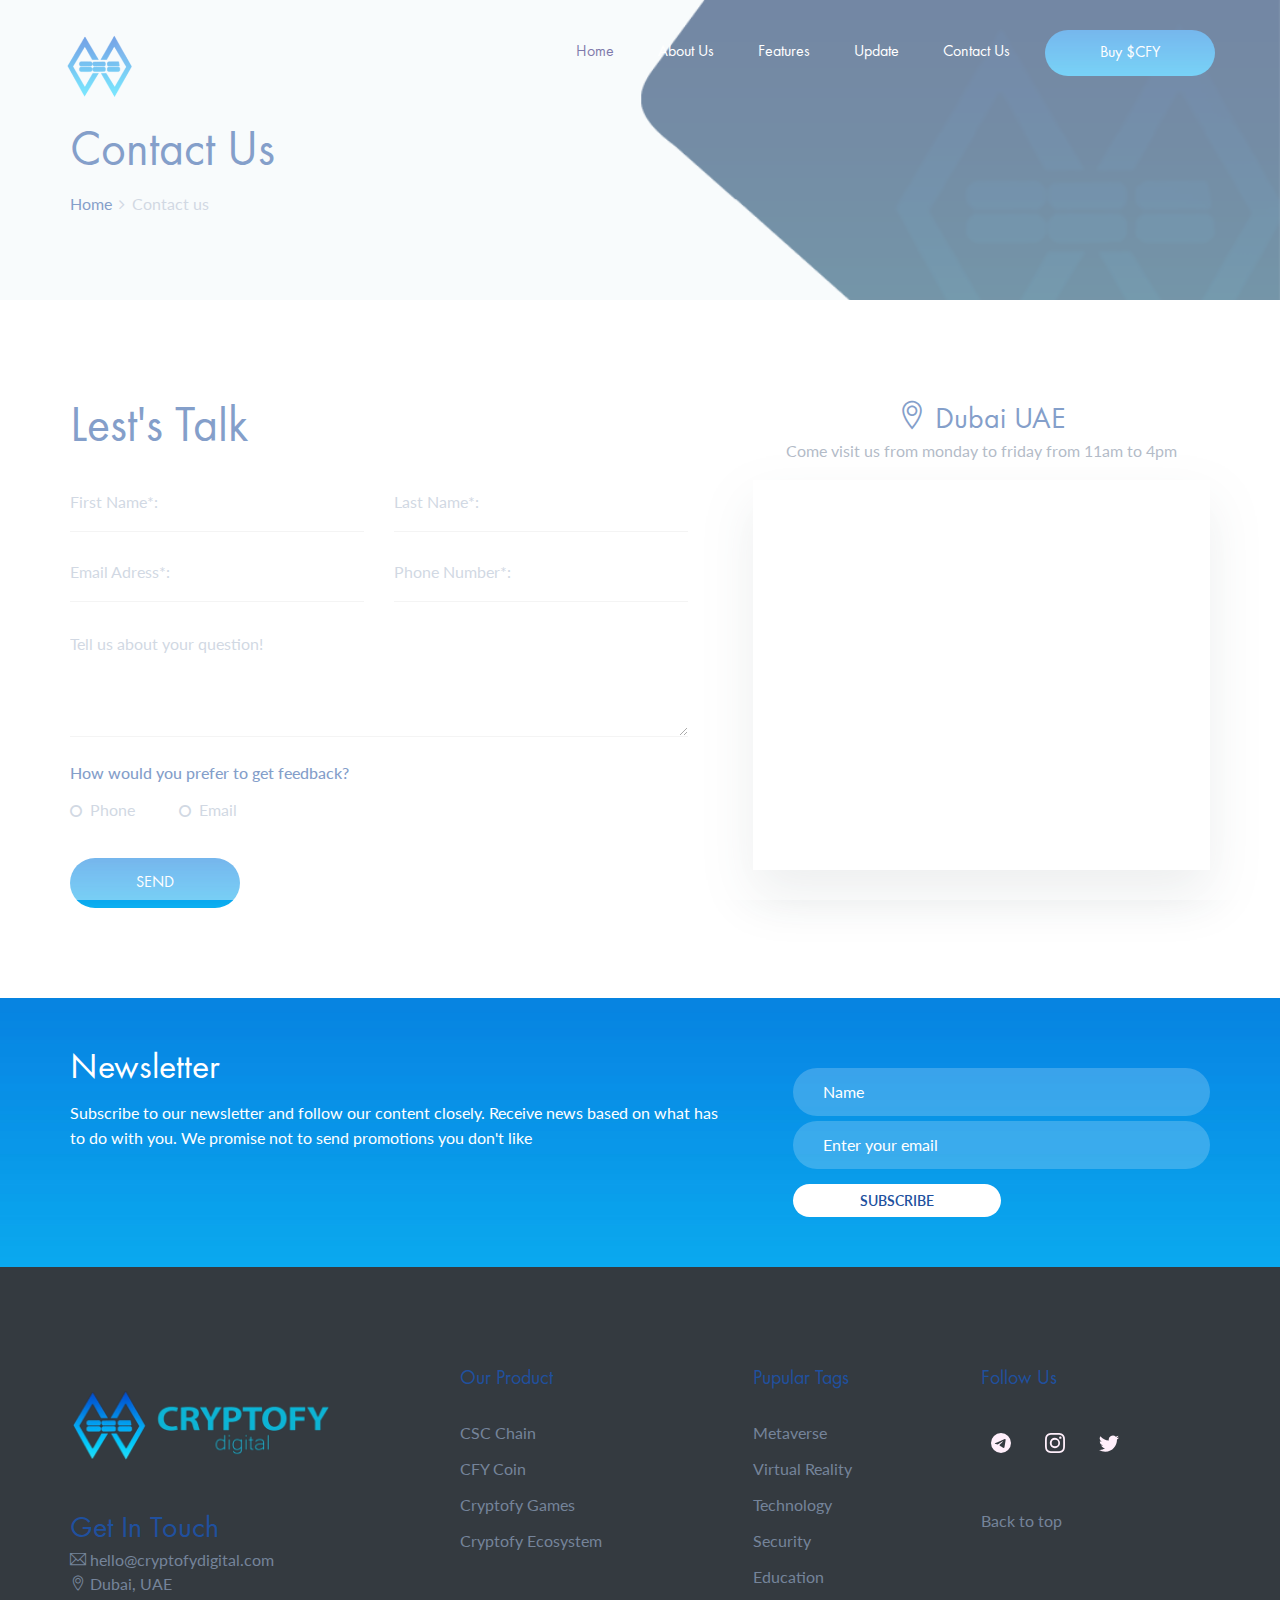
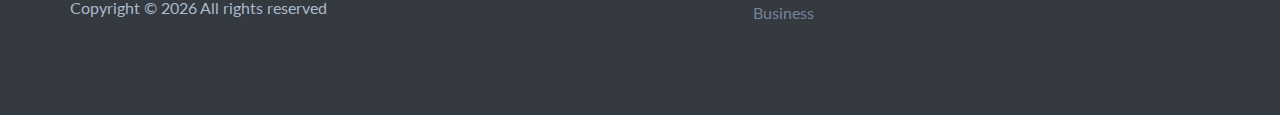
==== commit 7481914c: "updated file" ====
--- a/cryptofy/contact.html
+++ b/cryptofy/contact.html
@@ -61,9 +61,9 @@
 			<nav class="main-menu" data-aos="fade-in" data-aos-delay="800" data-aos-duration="1000"
 				data-aos-once="true">
 				<ul class="menu-list">
-					<li><a href="home.html" style="color: #140b69;">Home</a></li>
+					<li><a href="index.html" style="color: #140b69;">Home</a></li>
 					<li><a href="about.html">About Us</a></li>
-					<li><a href="home.html #features">Features</a></li>
+					<li><a href="index.html">Features</a></li>
 					<li><a href="update.html">Update</a></li>
 					<li><a href="contact.html">Contact Us</a></li>
 				</ul>
@@ -80,7 +80,7 @@
 		<div class="container"> <br>
 			<h2>Contact Us</h2>
 			<div class="site-beradcamb">
-				<a href="home.html">Home</a>
+				<a href="index.html">Home</a>
 				<span><i class="fa fa-angle-right"></i> Contact us</span>
 			</div>
 		</div>
